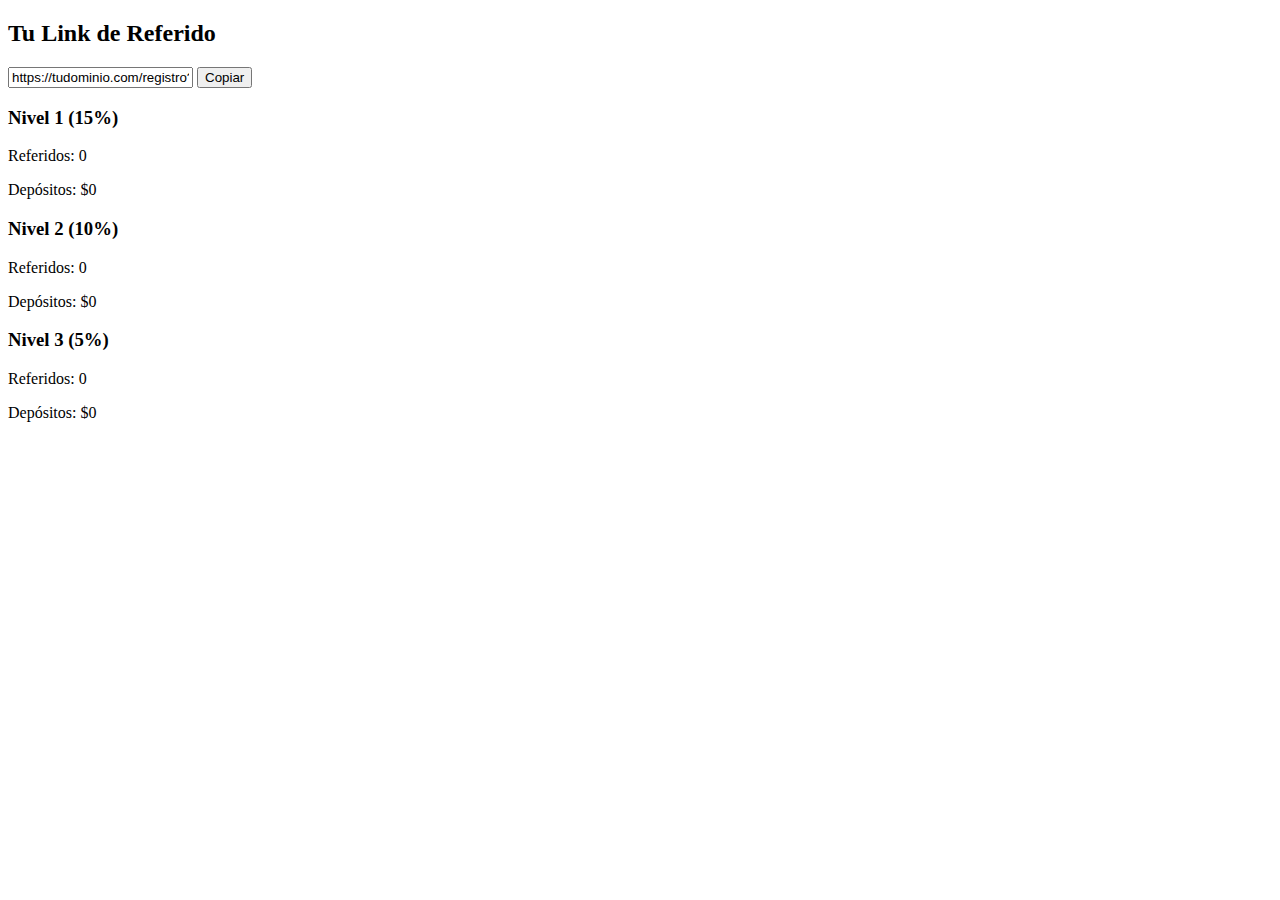
==== referidos.html @ efc4d385 "Create referidos.html" ====
<!DOCTYPE html>
<html lang="es">
<head>
    <meta charset="UTF-8">
    <meta name="viewport" content="width=device-width, initial-scale=1.0">
    <title>Referidos</title>
    <link rel="stylesheet" href="style.css">
</head>
<body>
    <!-- Barra de navegación igual que en index.html -->
    
    <div class="referidos-container">
        <h2>Tu Link de Referido</h2>
        <div class="ref-link">
            <input type="text" id="refLink" readonly value="https://tudominio.com/registro?ref=1234">
            <button onclick="copyLink()">Copiar</button>
        </div>

        <div class="niveles">
            <div class="nivel">
                <h3>Nivel 1 (15%)</h3>
                <p>Referidos: <span id="nivel1-count">0</span></p>
                <p>Depósitos: <span id="nivel1-deposits">$0</span></p>
            </div>
            <div class="nivel">
                <h3>Nivel 2 (10%)</h3>
                <p>Referidos: <span id="nivel2-count">0</span></p>
                <p>Depósitos: <span id="nivel2-deposits">$0</span></p>
            </div>
            <div class="nivel">
                <h3>Nivel 3 (5%)</h3>
                <p>Referidos: <span id="nivel3-count">0</span></p>
                <p>Depósitos: <span id="nivel3-deposits">$0</span></p>
            </div>
        </div>
    </div>
</body>
</html>
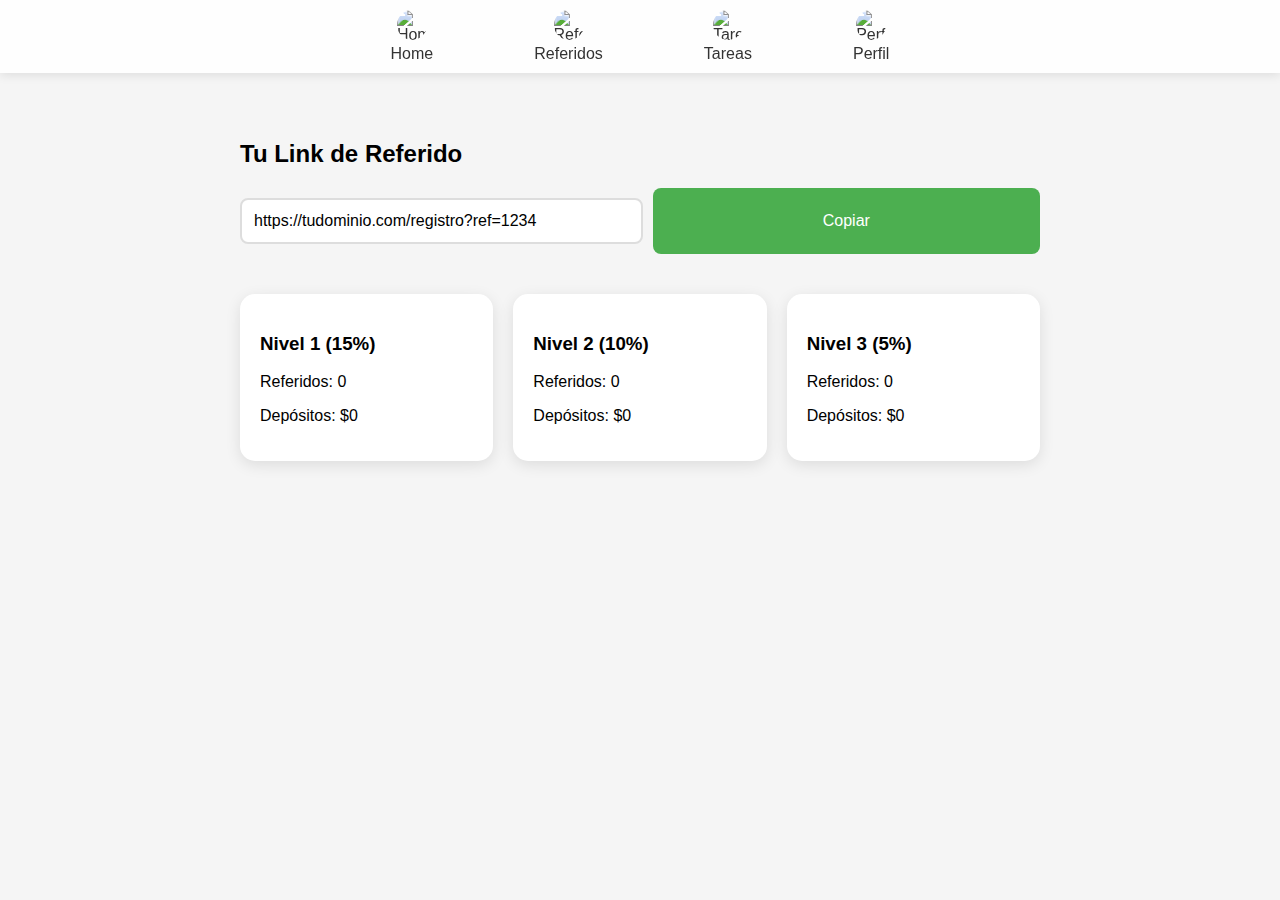
==== commit 88b0944a: "Update referidos.html" ====
--- a/referidos.html
+++ b/referidos.html
@@ -7,8 +7,26 @@
     <link rel="stylesheet" href="style.css">
 </head>
 <body>
-    <!-- Barra de navegación igual que en index.html -->
-    
+    <nav class="navbar">
+        <div class="nav-items">
+            <a href="index.html" class="nav-item">
+                <img src="home.png" alt="Home">
+                <span>Home</span>
+            </a>
+            <a href="referidos.html" class="nav-item">
+                <img src="referidos.png" alt="Referidos">
+                <span>Referidos</span>
+            </a>
+            <a href="tareas.html" class="nav-item">
+                <img src="tareas.png" alt="Tareas">
+                <span>Tareas</span>
+            </a>
+            <a href="perfil.html" class="nav-item">
+                <img src="perfil.png" alt="Perfil">
+                <span>Perfil</span>
+            </a>
+        </div>
+    </nav>
     <div class="referidos-container">
         <h2>Tu Link de Referido</h2>
         <div class="ref-link">
--- a/style.css
+++ b/style.css
@@ -0,0 +1,142 @@
+:root {
+    --primary-color: #4CAF50;
+    --secondary-color: #2196F3;
+    --accent-color: #FF4081;
+    --background-color: #f5f5f5;
+    --text-color: #333;
+}
+
+body {
+    margin: 0;
+    padding: 0;
+    font-family: 'Arial', sans-serif;
+    background: var(--background-color);
+}
+
+.navbar {
+    position: fixed;
+    top: 0;
+    width: 100%;
+    background: rgba(255, 255, 255, 0.9);
+    backdrop-filter: blur(10px);
+    padding: 10px 0;
+    box-shadow: 0 2px 10px rgba(0,0,0,0.1);
+}
+
+.nav-items {
+    display: flex;
+    justify-content: space-around;
+    align-items: center;
+    max-width: 600px;
+    margin: 0 auto;
+}
+
+.nav-item {
+    display: flex;
+    flex-direction: column;
+    align-items: center;
+    text-decoration: none;
+    color: var(--text-color);
+}
+
+.nav-item img {
+    width: 30px;
+    height: 30px;
+    border-radius: 50%;
+    margin-bottom: 5px;
+}
+
+.header-icons {
+    display: flex;
+    justify-content: space-between;
+    align-items: center;
+    padding: 20px;
+}
+
+.circle-icon,
+.profile-icon {
+    width: 40px;
+    height: 40px;
+    border-radius: 50%;
+}
+
+.headphone-icon {
+    font-size: 24px;
+    color: var(--primary-color);
+    cursor: pointer;
+}
+
+.login-container,
+.register-container {
+    max-width: 400px;
+    margin: 100px auto;
+    padding: 20px;
+    background: white;
+    border-radius: 15px;
+    box-shadow: 0 4px 20px rgba(0,0,0,0.1);
+    text-align: center;
+}
+
+.logo {
+    width: 100px;
+    height: 100px;
+    border-radius: 50%;
+    margin-bottom: 20px;
+}
+
+input {
+    width: 100%;
+    padding: 12px;
+    margin: 10px 0;
+    border: 2px solid #ddd;
+    border-radius: 8px;
+    font-size: 16px;
+    transition: border-color 0.3s;
+}
+
+input:focus {
+    border-color: var(--primary-color);
+    outline: none;
+}
+
+button {
+    width: 100%;
+    padding: 12px;
+    background: var(--primary-color);
+    color: white;
+    border: none;
+    border-radius: 8px;
+    font-size: 16px;
+    cursor: pointer;
+    transition: background 0.3s;
+}
+
+button:hover {
+    background: darken(var(--primary-color), 10%);
+}
+
+.referidos-container {
+    max-width: 800px;
+    margin: 100px auto;
+    padding: 20px;
+}
+
+.ref-link {
+    display: flex;
+    gap: 10px;
+    margin: 20px 0;
+}
+
+.niveles {
+    display: grid;
+    grid-template-columns: repeat(3, 1fr);
+    gap: 20px;
+    margin-top: 40px;
+}
+
+.nivel {
+    background: white;
+    padding: 20px;
+    border-radius: 15px;
+    box-shadow: 0 4px 15px rgba(0,0,0,0.1);
+}
